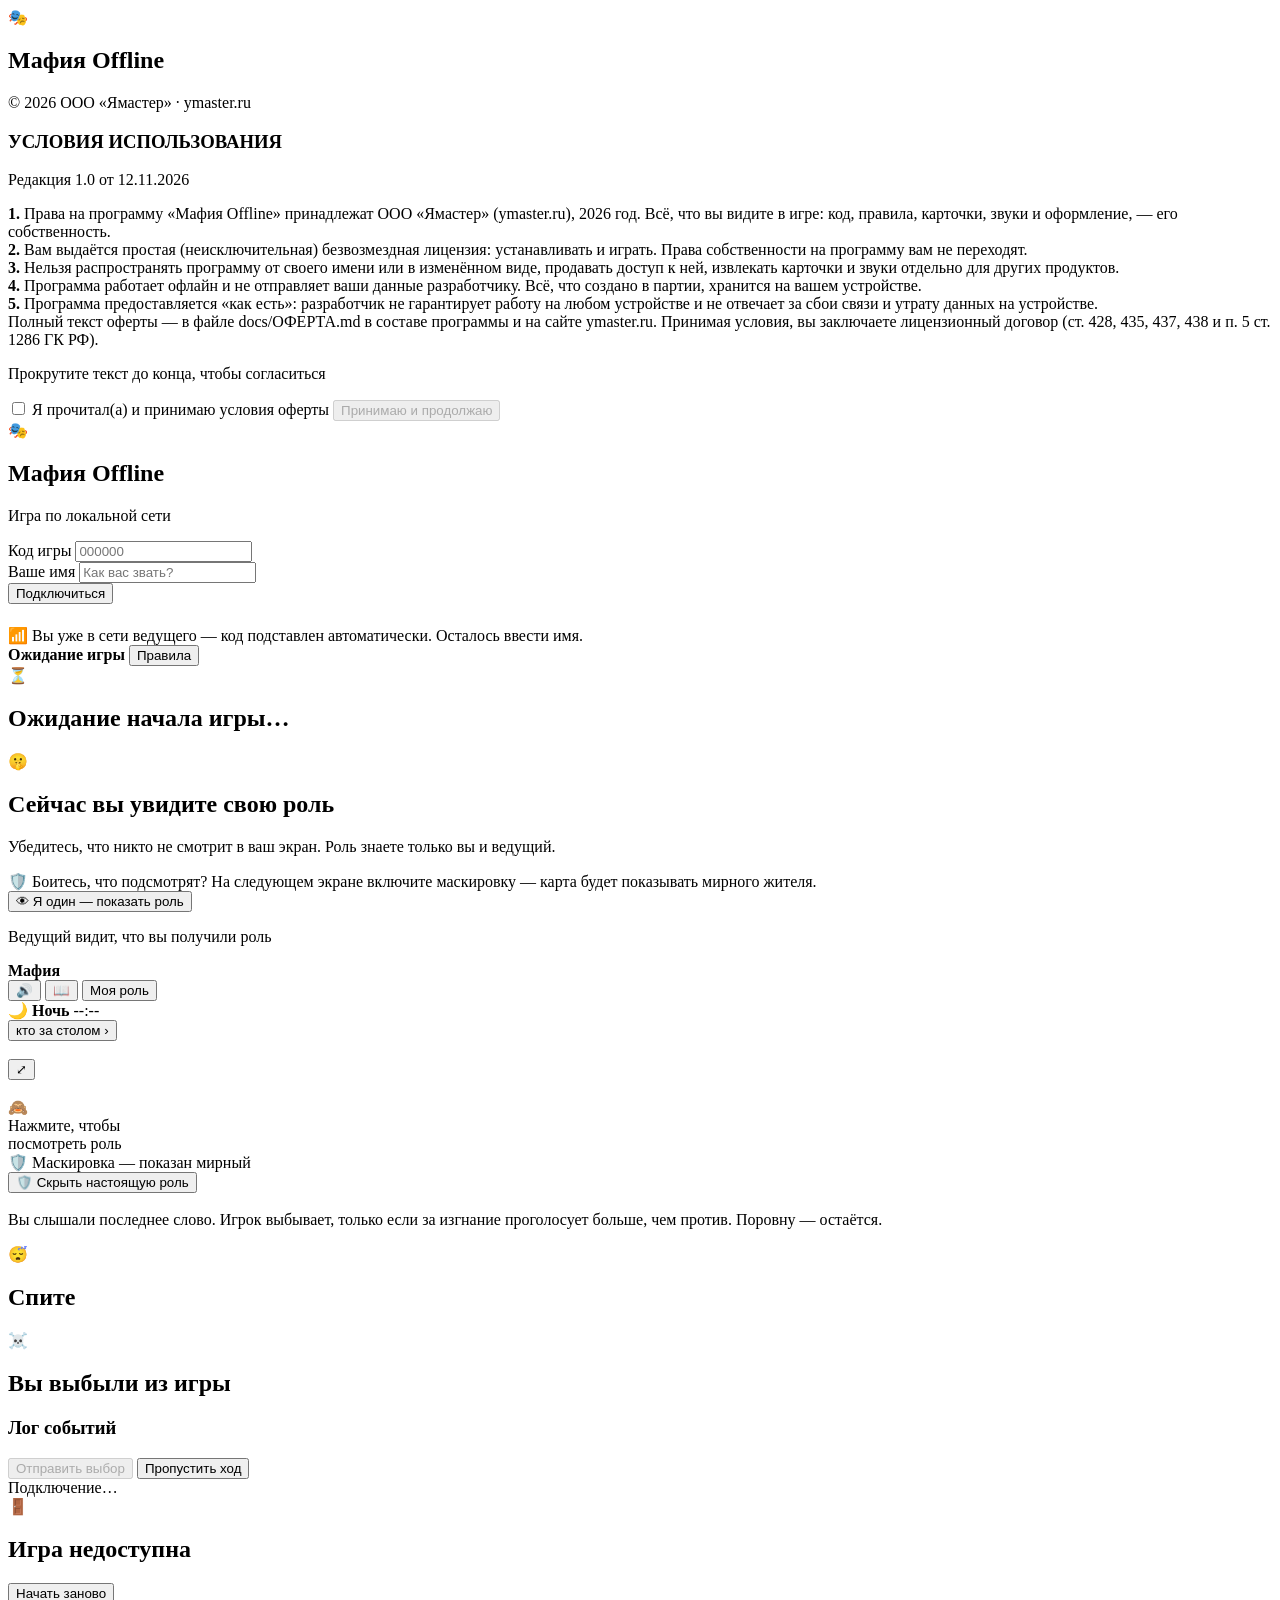
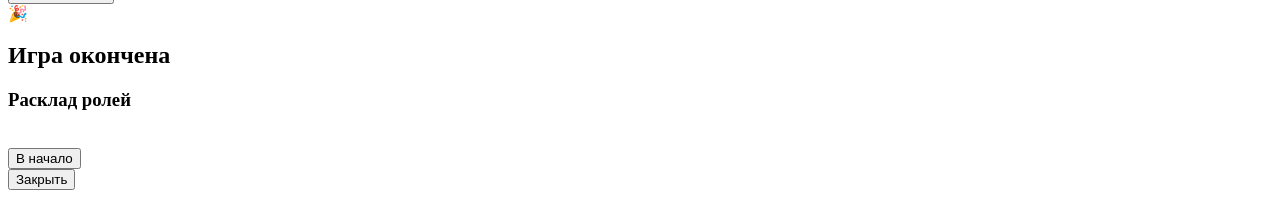
==== MafiaOffline/assets/web/index.html @ 608f8a46 "Права ООО «Ямастер»: проприетарная лицензия, оферта, галочка перед игрой 1. LICENSE: MIT -> проприет" ====
<!DOCTYPE html>
<html lang="ru">
<head>
<meta charset="utf-8">
<meta name="viewport" content="width=device-width,initial-scale=1,maximum-scale=1,user-scalable=no,viewport-fit=cover">
<meta name="theme-color" content="#0e0f14">
<meta name="apple-mobile-web-app-capable" content="yes">
<meta name="apple-mobile-web-app-status-bar-style" content="black-translucent">
<title>Мафия Offline</title>
<link rel="manifest" href="/manifest.webmanifest">
<link rel="apple-touch-icon" href="/images/icon-192.png">
<link rel="icon" href="/images/icon-192.png">
<meta name="apple-mobile-web-app-title" content="Мафия">
<!-- Никаких внешних адресов: страница обязана открываться без интернета -->
<meta http-equiv="Content-Security-Policy"
      content="default-src 'self'; img-src 'self' data:; media-src 'self';
               script-src 'self' 'unsafe-inline'; style-src 'self' 'unsafe-inline';
               connect-src 'self' ws: wss:">
<link rel="stylesheet" href="/style.css">
</head>
<body>

<!-- ============ 0. ОФЕРТА ============ -->
<!-- Показывается один раз на устройство, до экрана подключения. Без отметки
     и прокрутки кнопка неактивна: согласие должно быть настоящим, иначе
     в споре нечем подтвердить, что человек его дал. -->
<section id="scr-offer" class="screen">
  <div class="wrap offer-wrap">
    <div class="hero">
      <div class="emoji">🎭</div>
      <h1>Мафия Offline</h1>
      <p class="dim">© 2026 ООО «Ямастер» · ymaster.ru</p>
    </div>

    <h3 class="offer-h">УСЛОВИЯ ИСПОЛЬЗОВАНИЯ</h3>
    <p class="dim tiny" id="offer-ver">Редакция 1.0 от 12.11.2026</p>

    <div id="offer-text" class="offer-text">
      <div class="offer-point"><b>1.</b> Права на программу «Мафия Offline» принадлежат
        ООО «Ямастер» (ymaster.ru), 2026 год. Всё, что вы видите в игре: код, правила,
        карточки, звуки и оформление, — его собственность.</div>
      <div class="offer-point"><b>2.</b> Вам выдаётся простая (неисключительная) безвозмездная
        лицензия: устанавливать и играть. Права собственности на программу вам не переходят.</div>
      <div class="offer-point"><b>3.</b> Нельзя распространять программу от своего имени или
        в изменённом виде, продавать доступ к ней, извлекать карточки и звуки отдельно
        для других продуктов.</div>
      <div class="offer-point"><b>4.</b> Программа работает офлайн и не отправляет ваши данные
        разработчику. Всё, что создано в партии, хранится на вашем устройстве.</div>
      <div class="offer-point"><b>5.</b> Программа предоставляется «как есть»: разработчик
        не гарантирует работу на любом устройстве и не отвечает за сбои связи и утрату
        данных на устройстве.</div>
      <div class="offer-note">Полный текст оферты — в файле docs/ОФЕРТА.md в составе
        программы и на сайте ymaster.ru. Принимая условия, вы заключаете лицензионный
        договор (ст. 428, 435, 437, 438 и п. 5 ст. 1286 ГК РФ).</div>
    </div>

    <p id="offer-hint" class="dim tiny center">Прокрутите текст до конца, чтобы согласиться</p>

    <label id="offer-check-row" class="offer-check">
      <input type="checkbox" id="in-offer">
      <span>Я прочитал(а) и принимаю условия оферты</span>
    </label>

    <button id="btn-offer" class="btn" disabled>Принимаю и продолжаю</button>
  </div>
</section>

<!-- ============ 1. ПОДКЛЮЧЕНИЕ ============ -->
<section id="scr-join" class="screen active">
  <div class="wrap">
    <div class="hero">
      <div class="emoji">🎭</div>
      <h1>Мафия Offline</h1>
      <p class="dim">Игра по локальной сети</p>
    </div>

    <div id="join-form">
      <div id="code-row">
        <label class="lbl">Код игры</label>
        <input id="in-code" class="input code-input" inputmode="numeric" maxlength="6"
               placeholder="000000" autocomplete="off">
      </div>

      <label class="lbl" style="margin-top:14px">Ваше имя</label>
      <input id="in-name" class="input" maxlength="20" placeholder="Как вас звать?"
             autocomplete="off">

      <div id="join-error" class="alert bad hidden"></div>

      <button id="btn-join" class="btn">Подключиться</button>
      <div id="join-status" class="dim center hidden" style="margin-top:10px"></div>
    </div>

    <div class="card info" style="margin-top:22px">
      <span class="ico">📶</span>
      <span>Вы уже в сети ведущего — код подставлен автоматически.
            Осталось ввести имя.</span>
    </div>
  </div>
</section>

<!-- ============ 2. ЛОББИ ============ -->
<section id="scr-lobby" class="screen">
  <header class="bar">
    <b id="lobby-title">Ожидание игры</b>
    <span id="lobby-count" class="dim"></span>
    <button id="btn-rules-lobby" class="chip">Правила</button>
  </header>
  <div class="wrap">
    <div class="hero small">
      <div class="emoji spin">⏳</div>
      <h2>Ожидание начала игры…</h2>
    </div>
    <div id="me-badge" class="card me"></div>
    <div id="lobby-list" class="list"></div>
  </div>
</section>

<!-- ============ 3. ПРЕДУПРЕЖДЕНИЕ О РОЛИ ============ -->
<section id="scr-reveal" class="screen">
  <div class="wrap center-v">
    <div class="card warn-card">
      <div class="emoji">🤫</div>
      <h2>Сейчас вы увидите свою роль</h2>
      <p class="dim">Убедитесь, что никто не смотрит в ваш экран.
         Роль знаете только вы и ведущий.</p>
      <div class="hint-box">
        🛡️ Боитесь, что подсмотрят? На следующем экране включите
        маскировку — карта будет показывать мирного жителя.
      </div>
    </div>
    <button id="btn-reveal" class="btn">👁 Я один — показать роль</button>
    <p class="dim center tiny">Ведущий видит, что вы получили роль</p>
  </div>
</section>

<!-- ============ 4. ИГРА ============ -->
<section id="scr-game" class="screen">
  <header class="bar">
    <b id="game-title">Мафия</b>
    <div class="bar-right">
      <button id="btn-mute" class="chip icon" title="Звук">🔊</button>
      <button id="btn-rules" class="chip icon" title="Правила">📖</button>
      <button id="btn-myrole" class="chip">Моя роль</button>
    </div>
  </header>

  <div class="wrap" id="game-body">
    <div id="phase-bar" class="phase night">
      <span id="phase-ico">🌙</span>
      <b id="phase-name">Ночь</b>
      <span id="phase-timer" class="timer">--:--</span>
    </div>

    <!-- Общая картина стола: одинакова у всех, роль по ней не понять. -->
    <button id="table-line" class="table-line hidden" type="button">
      <span id="table-count"></span><span class="tl-more">кто за столом ›</span>
    </button>

    <div id="banner" class="alert hidden"></div>

    <!-- Компактная полоса роли: показывается вместо большой карты,
         когда от игрока ждут выбора. Иначе карта съедает пол-экрана
         и список целей уезжает под сгиб — на маленьком телефоне
         человек голосует вслепую. -->
    <div id="role-strip" class="hidden">
      <div class="rs-face">
        <img id="rs-img" alt="">
      </div>
      <div class="rs-txt">
        <b><span id="rs-emoji"></span> <span id="rs-name"></span></b>
        <span id="rs-mates" class="sub"></span>
      </div>
      <button id="rs-expand" class="chip icon" title="Показать карту">⤢</button>
    </div>

    <!-- карта роли -->
    <div id="card-area" class="hidden">
      <div id="role-card" class="rolecard">
        <img id="role-img" alt="">
        <div class="rc-shade"></div>
        <div class="rc-text">
          <div class="rc-name"><span id="role-emoji"></span> <span id="role-name"></span></div>
          <div id="role-mates" class="rc-sub"></div>
        </div>
        <div id="rc-back" class="rc-back">
          <div class="rc-lock">🙈</div>
          <div>Нажмите, чтобы<br>посмотреть роль</div>
        </div>
        <div id="rc-disguise" class="rc-badge hidden">🛡️ Маскировка — показан мирный</div>
      </div>
      <button id="btn-disguise" class="btn ghost small">🛡️ Скрыть настоящую роль</button>
    </div>

    <!-- действие -->
    <div id="action-area" class="hidden">
      <h3 id="prompt" class="prompt"></h3>
      <div id="targets" class="list"></div>
      <p id="verdict-note" class="dim hidden">Вы слышали последнее слово. Игрок выбывает,
        только если за изгнание проголосует больше, чем против. Поровну — остаётся.</p>
    </div>

    <!-- пассивное состояние -->
    <div id="idle-area" class="hidden idle">
      <div id="idle-emoji" class="emoji">😴</div>
      <h2 id="idle-text">Спите</h2>
      <p id="idle-sub" class="dim"></p>
    </div>

    <!-- зритель -->
    <div id="dead-area" class="hidden">
      <div class="card dead-card">
        <div class="emoji">☠️</div>
        <h2 id="dead-title">Вы выбыли из игры</h2>
        <p id="dead-role" class="dim"></p>
      </div>
      <h3 class="prompt">Лог событий</h3>
      <div id="log" class="log"></div>
    </div>
  </div>

  <footer id="game-foot" class="foot hidden">
    <button id="btn-send" class="btn" disabled>Отправить выбор</button>
    <button id="btn-skip" class="btn ghost">Пропустить ход</button>
  </footer>

  <div class="conn" id="conn">
    <span id="conn-dot" class="dot"></span>
    <span id="conn-text" class="dim tiny">Подключение…</span>
  </div>
</section>

<!-- ============ 6. ФАТАЛЬНОЕ СОСТОЯНИЕ ============ -->
<!-- Исключение ведущим или вторая вкладка: связь восстанавливать
     не нужно и вредно — объясняем и предлагаем начать заново. -->
<section id="scr-fatal" class="screen">
  <div class="wrap center-v">
    <div class="card warn-card">
      <div class="emoji">🚪</div>
      <h2 id="fatal-title">Игра недоступна</h2>
      <p id="fatal-sub" class="dim"></p>
    </div>
    <button id="btn-fatal-again" class="btn">Начать заново</button>
  </div>
</section>

<!-- ============ 5. ИТОГИ ============ -->
<section id="scr-over" class="screen">
  <div class="wrap">
    <div class="hero"><div class="emoji">🎉</div><h1 id="over-title">Игра окончена</h1></div>
    <h3 class="prompt">Расклад ролей</h3>
    <div id="reveal-list" class="list"></div>
    <button id="btn-again" class="btn" style="margin-top:18px">В начало</button>
  </div>
</section>

<!-- шторка «Моя роль» -->
<div id="sheet" class="sheet-bg hidden">
  <div class="sheet">
    <div class="grabber"></div>
    <div id="sheet-body"></div>
    <button id="sheet-close" class="btn ghost">Закрыть</button>
  </div>
</div>

<script src="/app.js"></script>
</body>
</html>
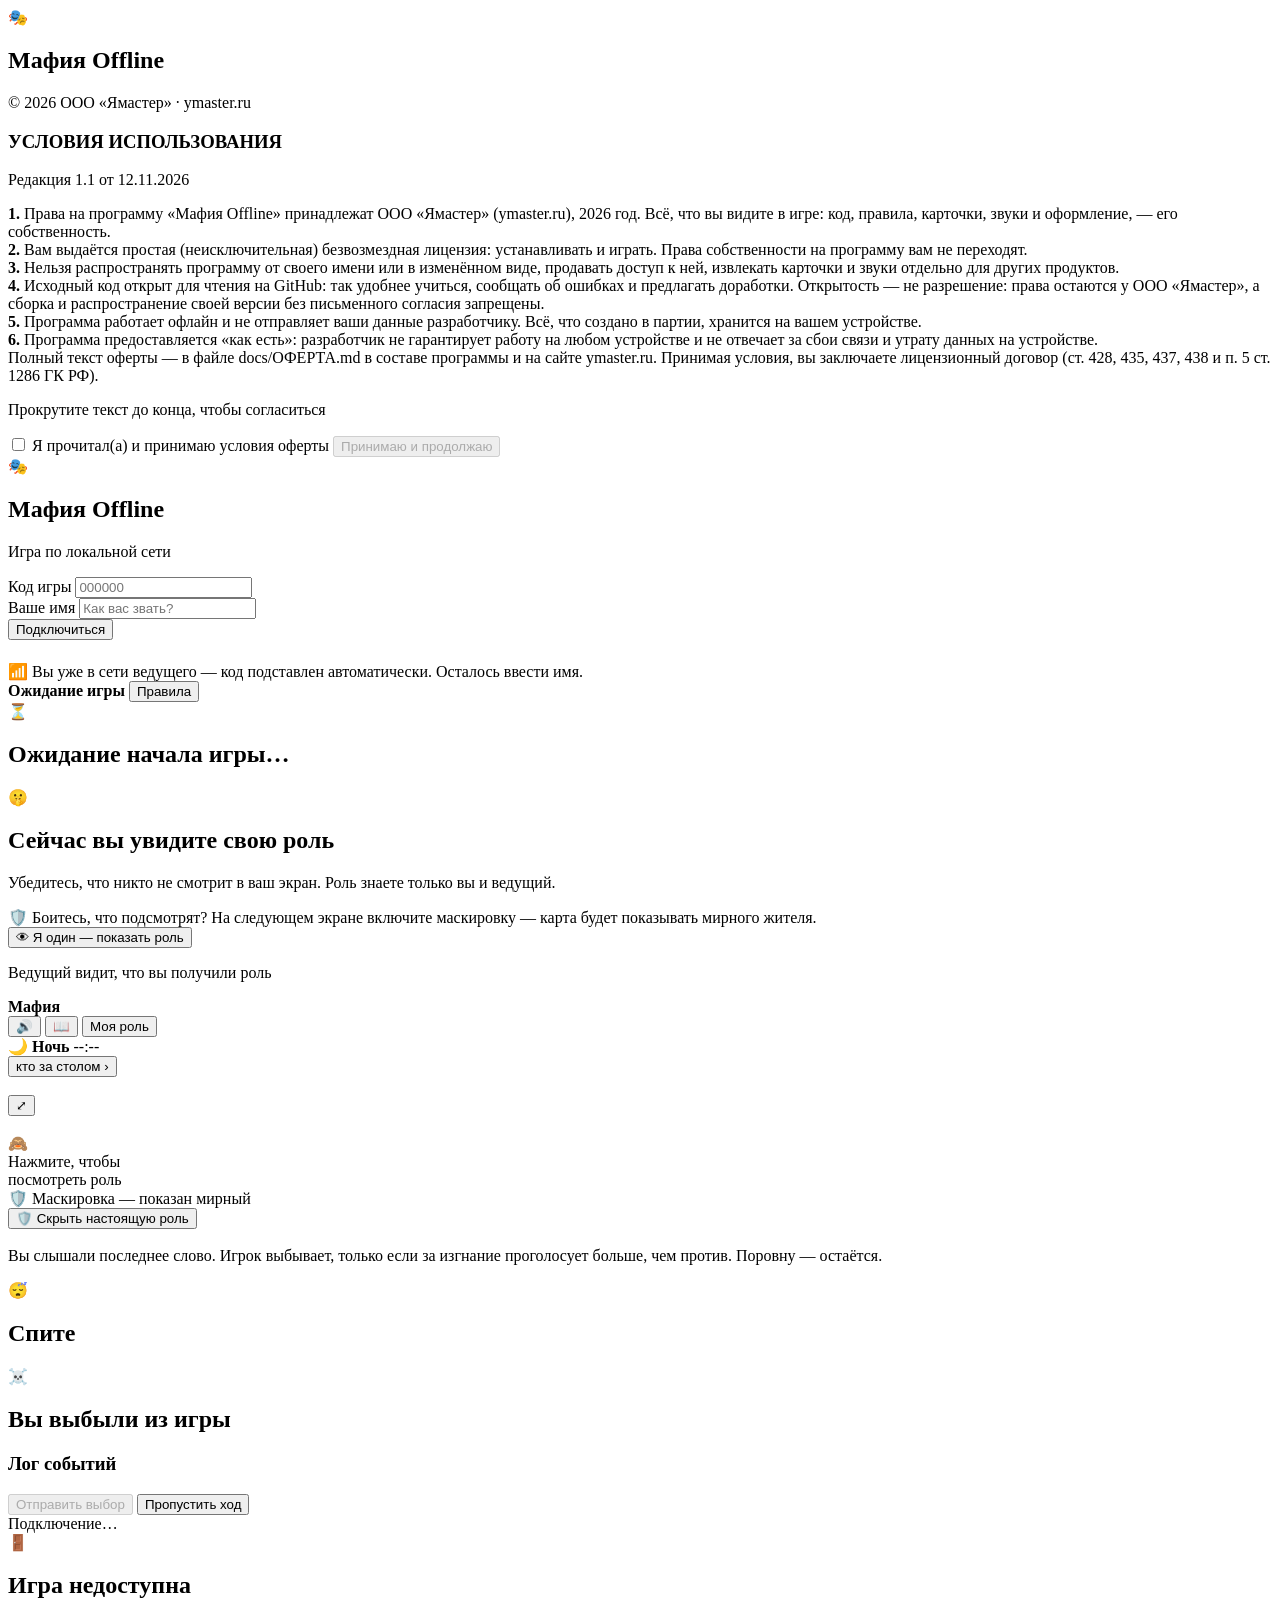
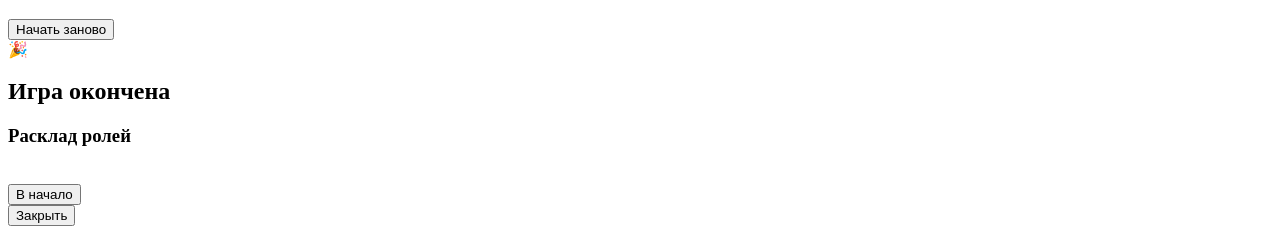
==== commit 00b43b08: "Условия 1.1: открытый код — не разрешение. Исправлена сверка редакции Решение владельца: репозиторий" ====
--- a/MafiaOffline/assets/web/index.html
+++ b/MafiaOffline/assets/web/index.html
@@ -33,7 +33,7 @@
     </div>
 
     <h3 class="offer-h">УСЛОВИЯ ИСПОЛЬЗОВАНИЯ</h3>
-    <p class="dim tiny" id="offer-ver">Редакция 1.0 от 12.11.2026</p>
+    <p class="dim tiny" id="offer-ver">Редакция 1.1 от 12.11.2026</p>
 
     <div id="offer-text" class="offer-text">
       <div class="offer-point"><b>1.</b> Права на программу «Мафия Offline» принадлежат
@@ -44,9 +44,13 @@
       <div class="offer-point"><b>3.</b> Нельзя распространять программу от своего имени или
         в изменённом виде, продавать доступ к ней, извлекать карточки и звуки отдельно
         для других продуктов.</div>
-      <div class="offer-point"><b>4.</b> Программа работает офлайн и не отправляет ваши данные
+      <div class="offer-point"><b>4.</b> Исходный код открыт для чтения на GitHub: так удобнее
+        учиться, сообщать об ошибках и предлагать доработки. Открытость — не разрешение:
+        права остаются у ООО «Ямастер», а сборка и распространение своей версии без
+        письменного согласия запрещены.</div>
+      <div class="offer-point"><b>5.</b> Программа работает офлайн и не отправляет ваши данные
         разработчику. Всё, что создано в партии, хранится на вашем устройстве.</div>
-      <div class="offer-point"><b>5.</b> Программа предоставляется «как есть»: разработчик
+      <div class="offer-point"><b>6.</b> Программа предоставляется «как есть»: разработчик
         не гарантирует работу на любом устройстве и не отвечает за сбои связи и утрату
         данных на устройстве.</div>
       <div class="offer-note">Полный текст оферты — в файле docs/ОФЕРТА.md в составе
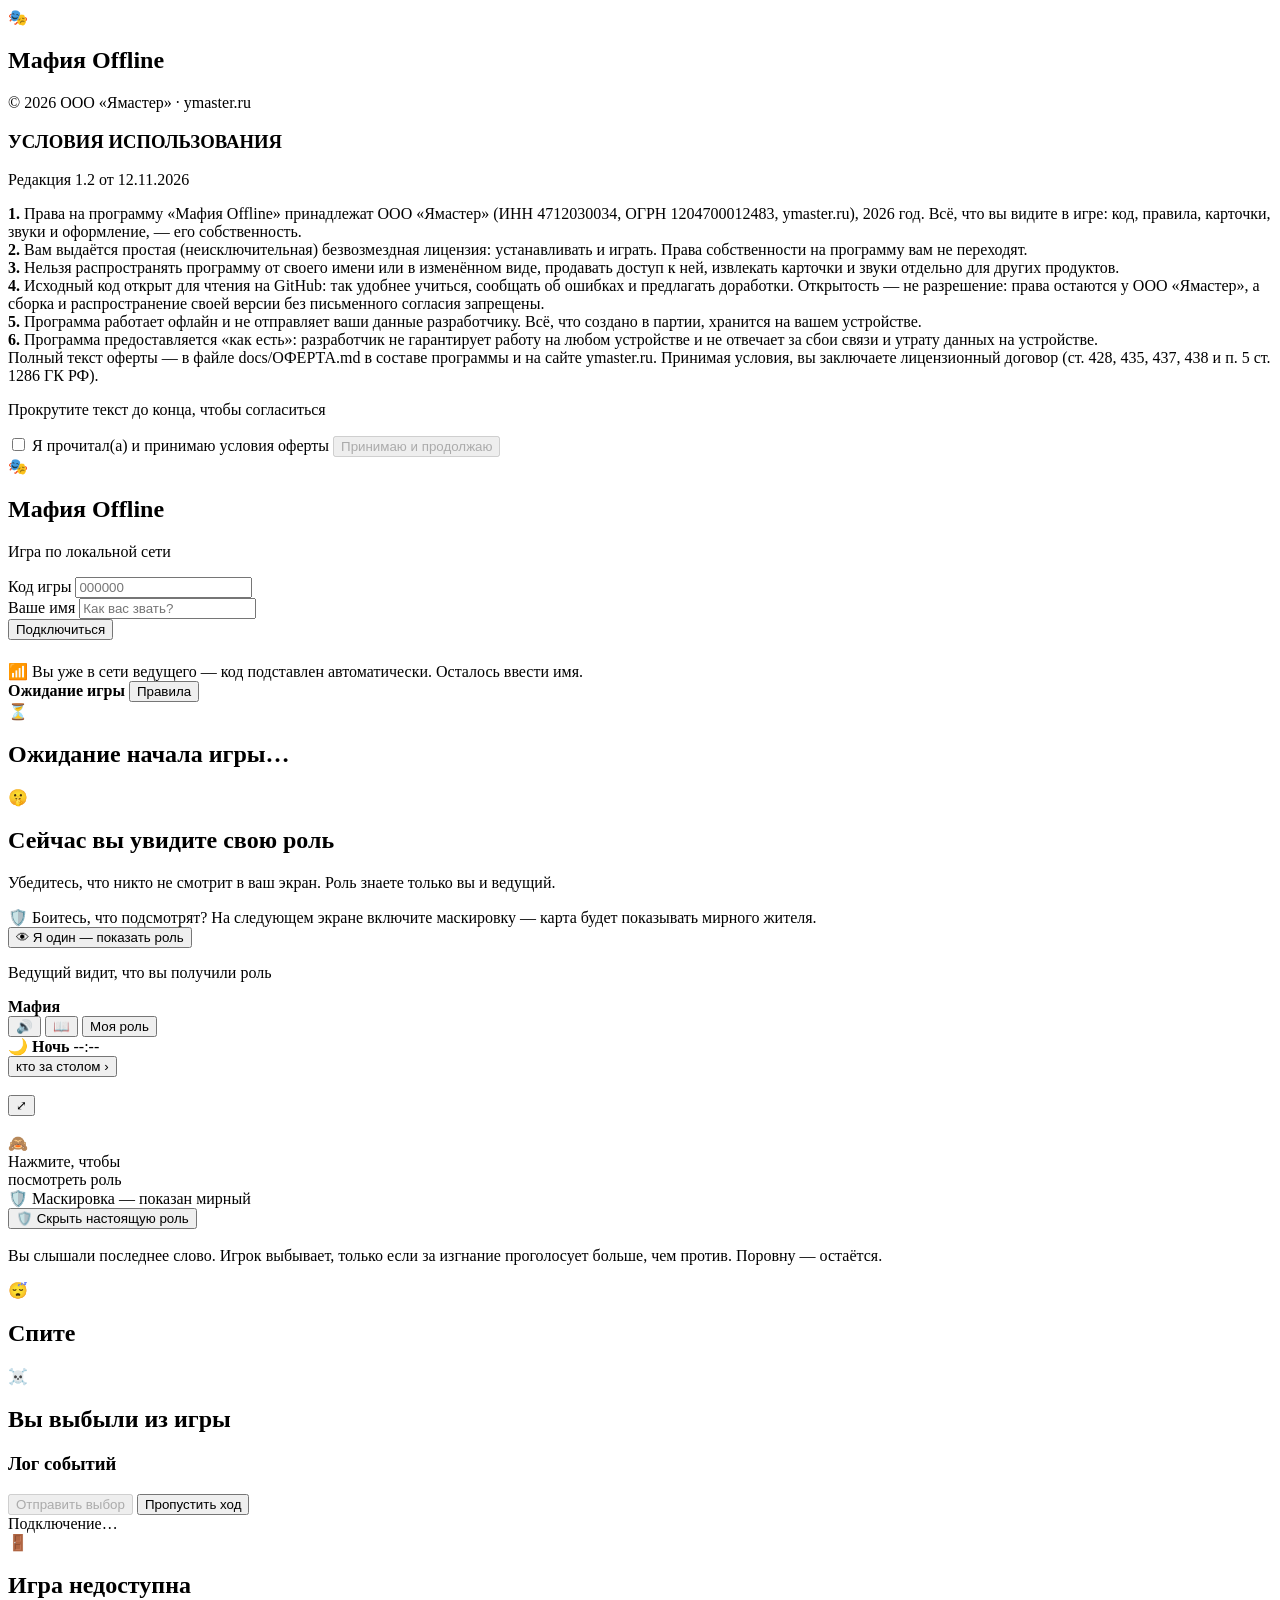
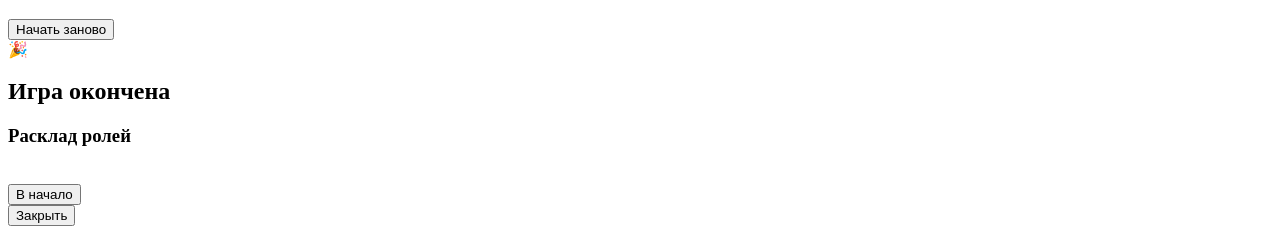
==== commit ae052fdd: "Реквизиты ООО «Ямастер» в лицензии и оферте. Версия 1.6.1+13 Источник: выписка ЕГРЮЛ (checko.ru, ОГР" ====
--- a/MafiaOffline/assets/web/index.html
+++ b/MafiaOffline/assets/web/index.html
@@ -33,12 +33,13 @@
     </div>
 
     <h3 class="offer-h">УСЛОВИЯ ИСПОЛЬЗОВАНИЯ</h3>
-    <p class="dim tiny" id="offer-ver">Редакция 1.1 от 12.11.2026</p>
+    <p class="dim tiny" id="offer-ver">Редакция 1.2 от 12.11.2026</p>
 
     <div id="offer-text" class="offer-text">
       <div class="offer-point"><b>1.</b> Права на программу «Мафия Offline» принадлежат
-        ООО «Ямастер» (ymaster.ru), 2026 год. Всё, что вы видите в игре: код, правила,
-        карточки, звуки и оформление, — его собственность.</div>
+        ООО «Ямастер» (ИНН 4712030034, ОГРН 1204700012483, ymaster.ru), 2026 год.
+        Всё, что вы видите в игре: код, правила, карточки, звуки и оформление, —
+        его собственность.</div>
       <div class="offer-point"><b>2.</b> Вам выдаётся простая (неисключительная) безвозмездная
         лицензия: устанавливать и играть. Права собственности на программу вам не переходят.</div>
       <div class="offer-point"><b>3.</b> Нельзя распространять программу от своего имени или
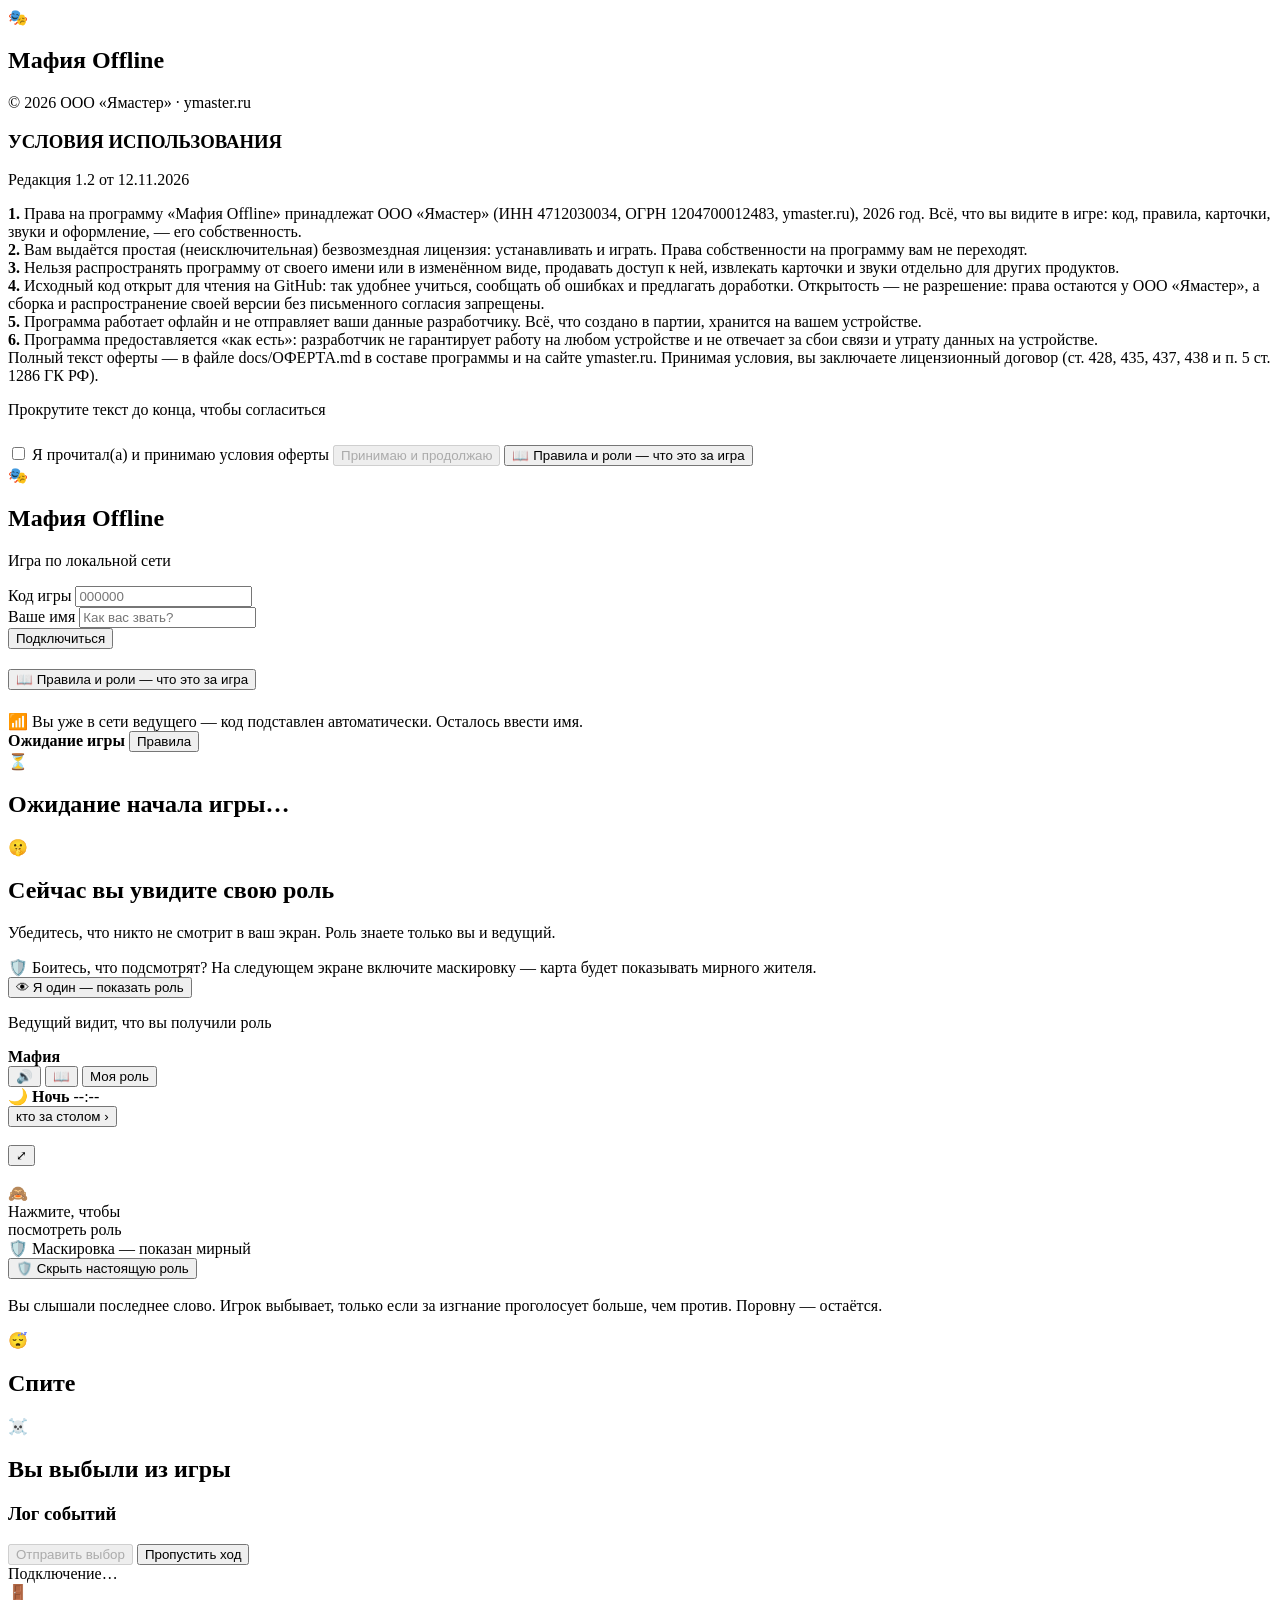
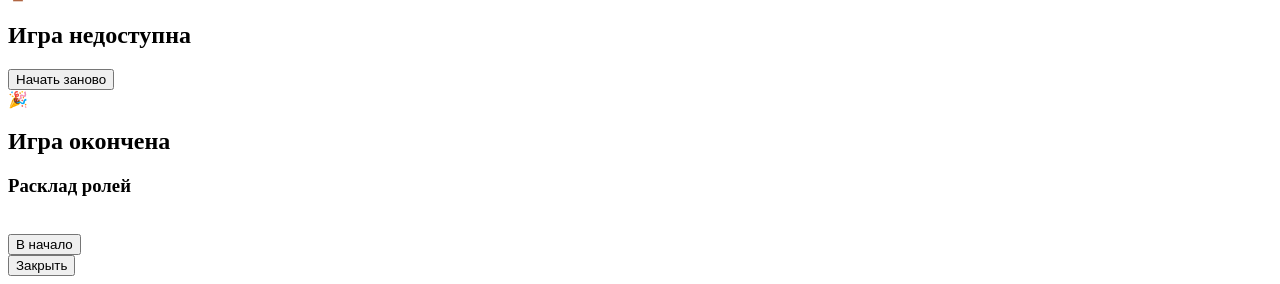
==== commit c0ba0bef: "Правила и роли доступны до входа в партию. Версия 1.7.0+14 Правила в игре были с 1.2.0, но открыть и" ====
--- a/MafiaOffline/assets/web/index.html
+++ b/MafiaOffline/assets/web/index.html
@@ -67,6 +67,11 @@
     </label>
 
     <button id="btn-offer" class="btn" disabled>Принимаю и продолжаю</button>
+
+    <!-- Сначала узнай игру, потом соглашайся с условиями. -->
+    <button id="btn-rules-offer" class="btn ghost" style="margin-top:10px">
+      📖 Правила и роли — что это за игра
+    </button>
   </div>
 </section>
 
@@ -94,6 +99,12 @@
 
       <button id="btn-join" class="btn">Подключиться</button>
       <div id="join-status" class="dim center hidden" style="margin-top:10px"></div>
+
+      <!-- Понять игру можно до входа: новичку не нужно ждать начала партии,
+           чтобы узнать правила и роли. -->
+      <button id="btn-rules-join" class="btn ghost" style="margin-top:10px">
+        📖 Правила и роли — что это за игра
+      </button>
     </div>
 
     <div class="card info" style="margin-top:22px">
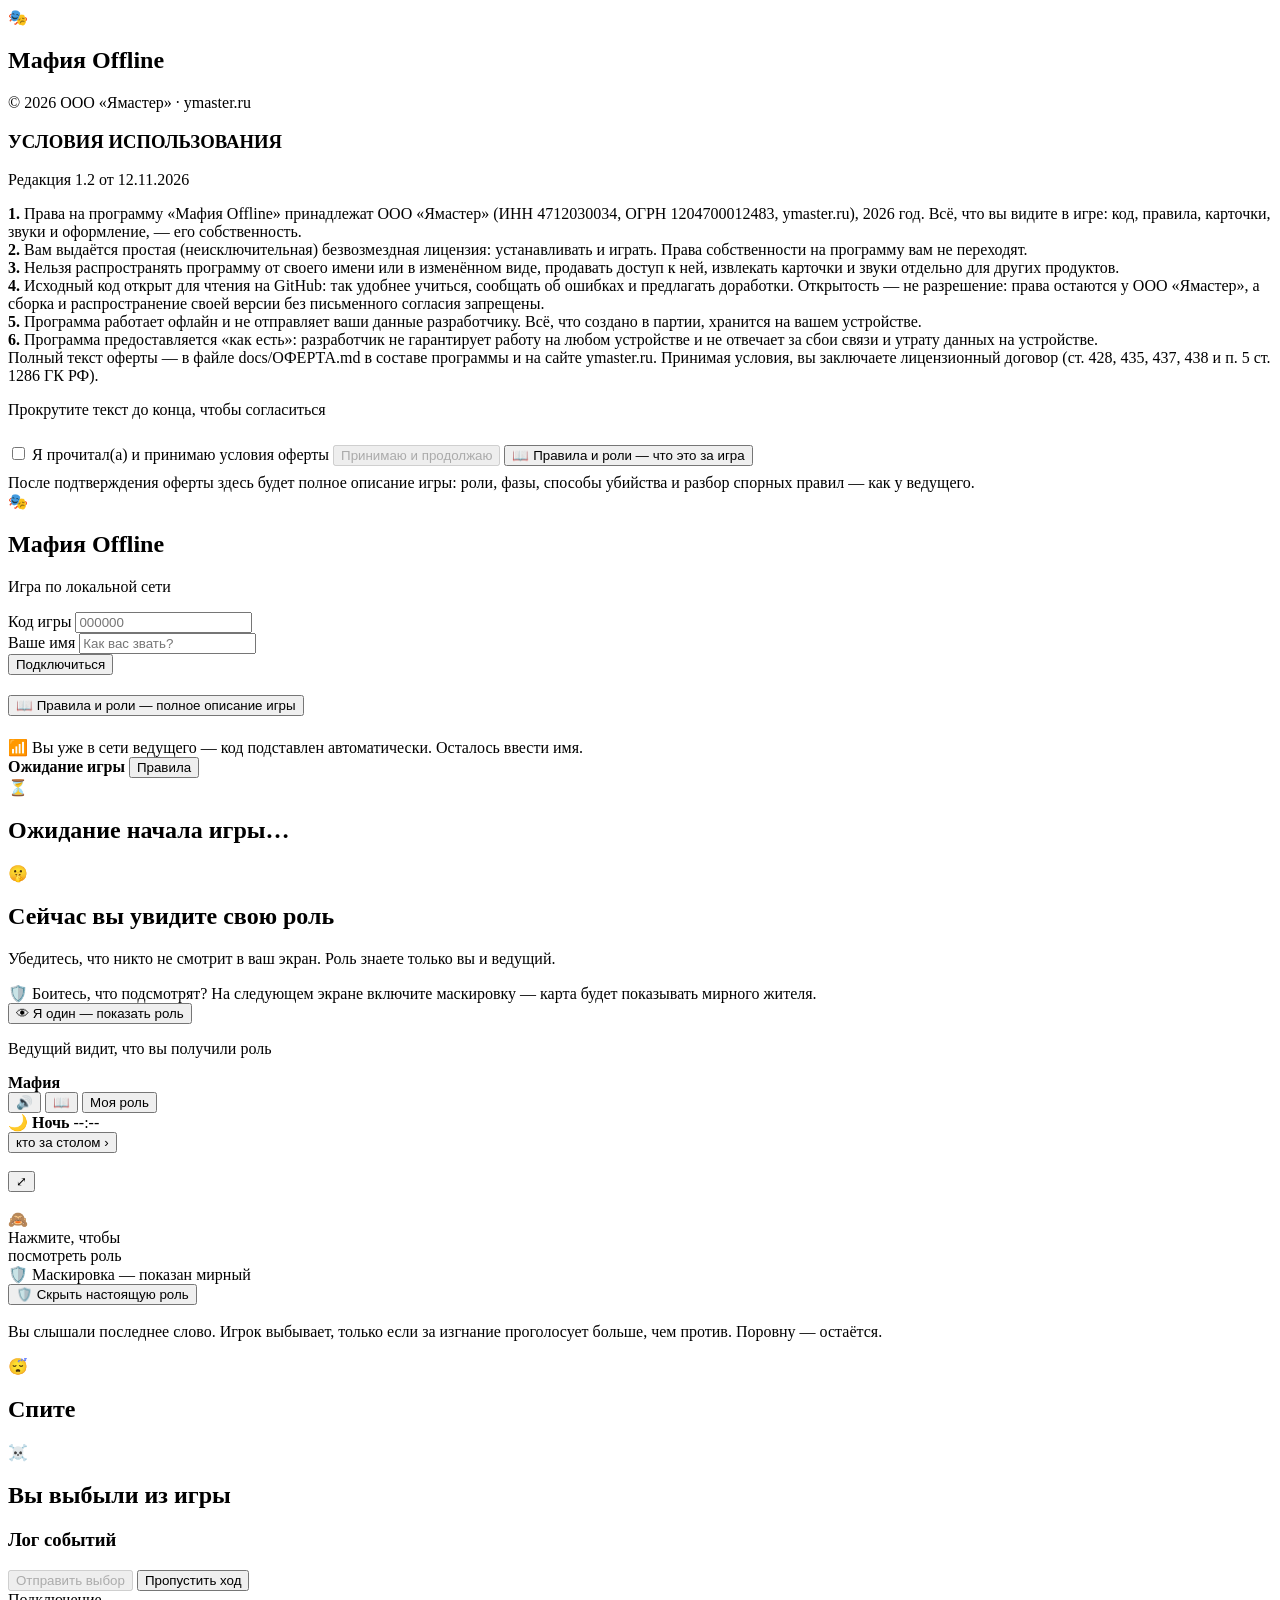
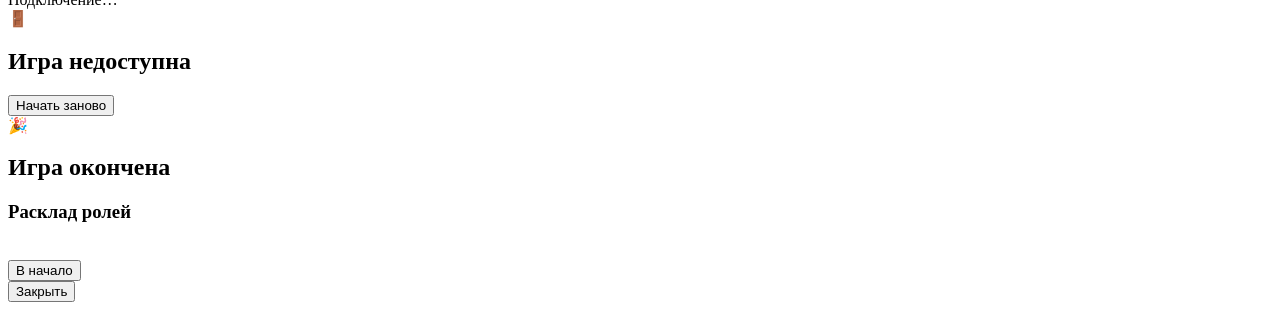
==== commit db691b89: "1.8.0: полная инструкция по игре в браузере, как у ведущего Задача заказчика: участник через браузер" ====
--- a/MafiaOffline/assets/web/index.html
+++ b/MafiaOffline/assets/web/index.html
@@ -68,10 +68,16 @@
 
     <button id="btn-offer" class="btn" disabled>Принимаю и продолжаю</button>
 
-    <!-- Сначала узнай игру, потом соглашайся с условиями. -->
+    <!-- Сначала узнай игру, потом соглашайся с условиями. До галочки это
+         короткая выжимка; полная инструкция с карточками ролей откроется
+         здесь же сразу после подтверждения оферты. -->
     <button id="btn-rules-offer" class="btn ghost" style="margin-top:10px">
       📖 Правила и роли — что это за игра
     </button>
+    <p class="dim tiny center" style="margin:8px 0 0">
+      После подтверждения оферты здесь будет полное описание игры: роли,
+      фазы, способы убийства и разбор спорных правил — как у ведущего.
+    </p>
   </div>
 </section>
 
@@ -101,9 +107,10 @@
       <div id="join-status" class="dim center hidden" style="margin-top:10px"></div>
 
       <!-- Понять игру можно до входа: новичку не нужно ждать начала партии,
-           чтобы узнать правила и роли. -->
+           чтобы узнать правила и роли. После принятия оферты это полная
+           инструкция с карточками, как на экране ведущего. -->
       <button id="btn-rules-join" class="btn ghost" style="margin-top:10px">
-        📖 Правила и роли — что это за игра
+        📖 Правила и роли — полное описание игры
       </button>
     </div>
 
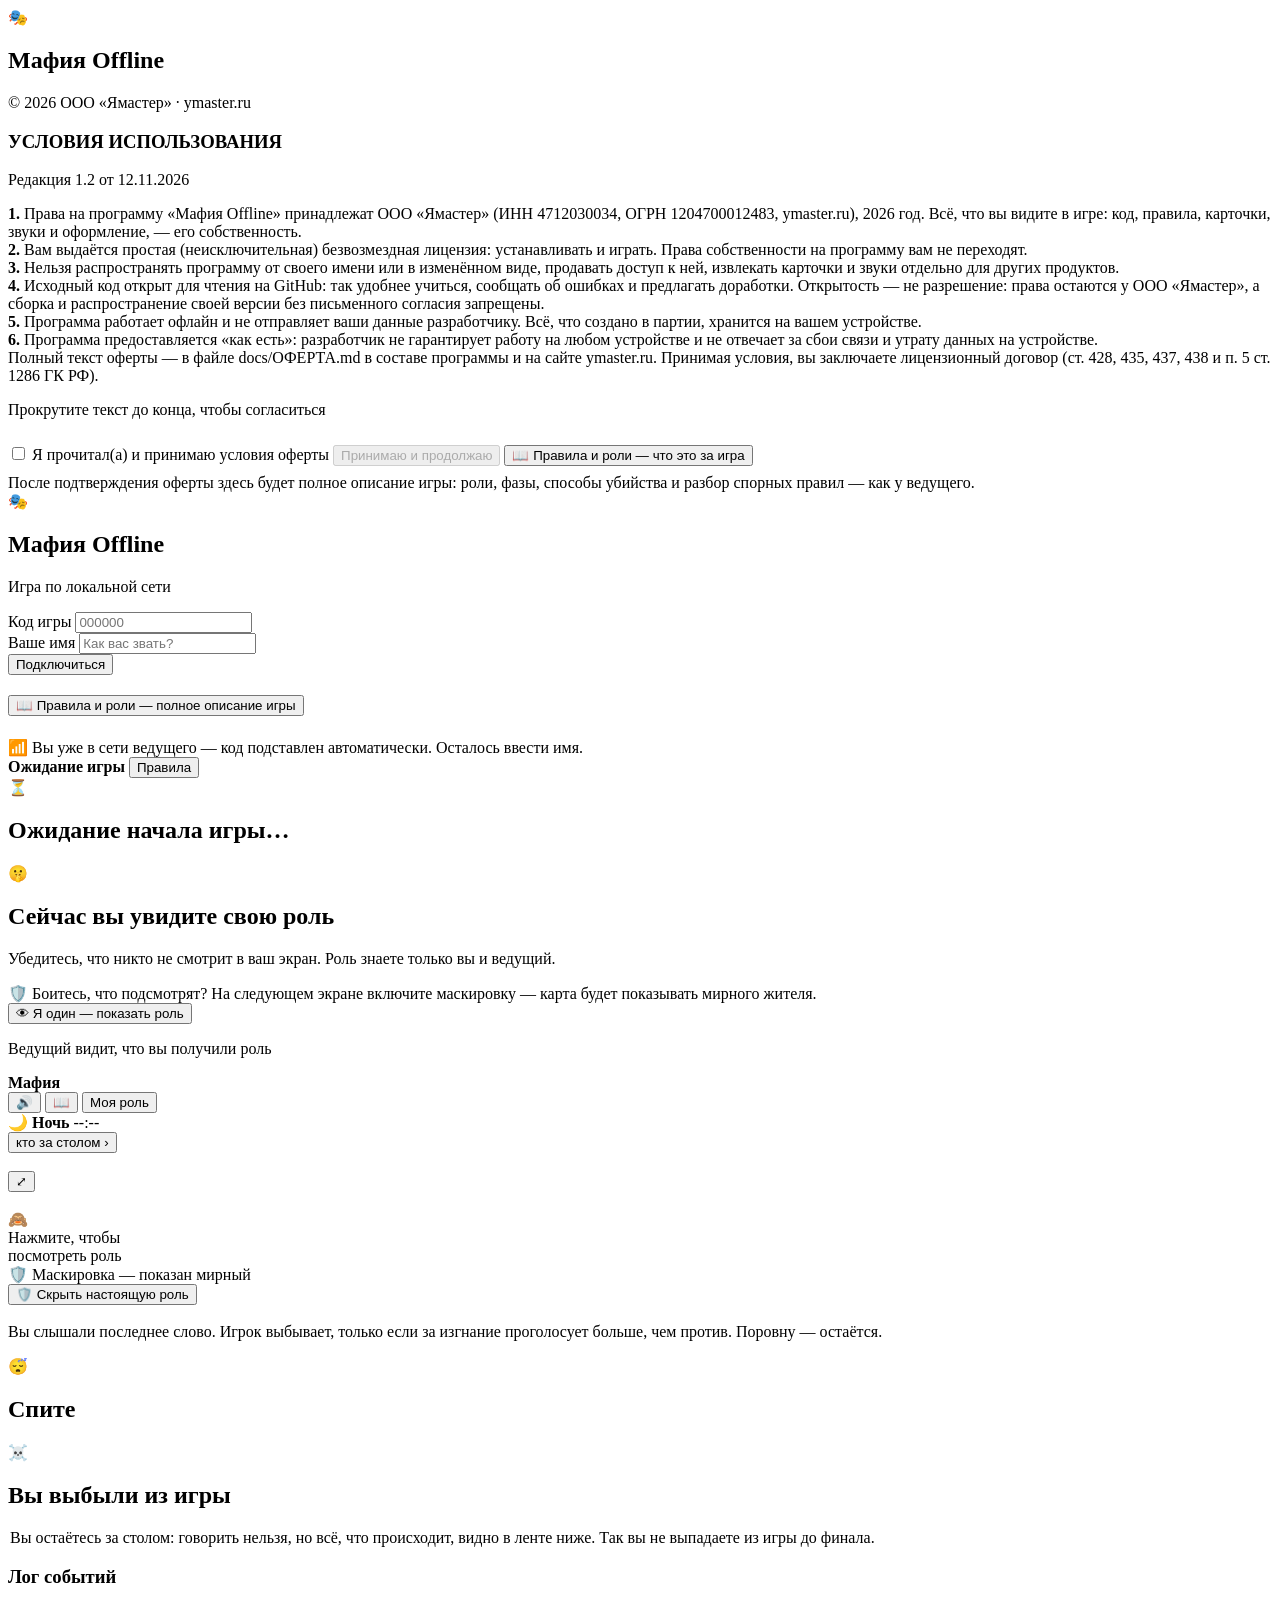
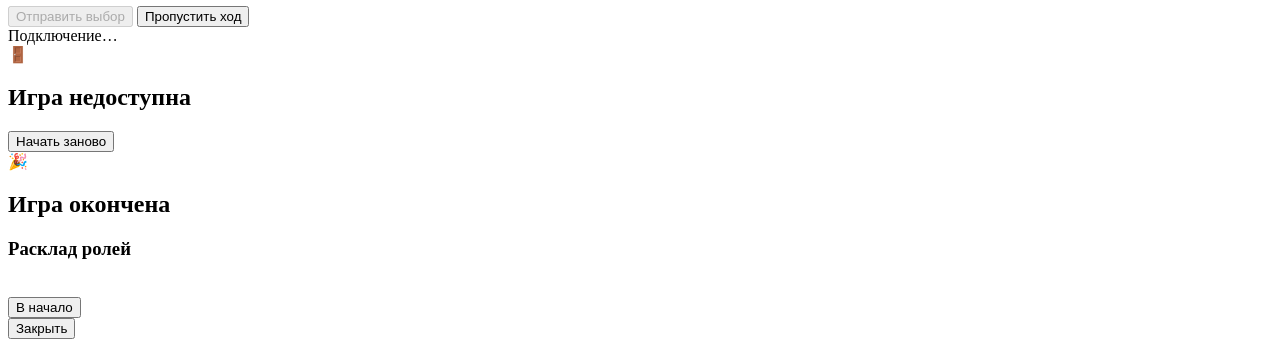
==== commit 020387ae: "1.13.0: прогноз баланса, смотритель, боты слушают улики Разведка открытых «мафий» на GitHub показала" ====
--- a/MafiaOffline/assets/web/index.html
+++ b/MafiaOffline/assets/web/index.html
@@ -235,8 +235,12 @@
       <div class="card dead-card">
         <div class="emoji">☠️</div>
         <h2 id="dead-title">Вы выбыли из игры</h2>
-        <p id="dead-role" class="dim"></p>
-      </div>
+        <p id="dead-role" class="dim" style="white-space:pre-line"></p>
+      </div>
+      <p class="dim tiny" style="margin:10px 2px 0">
+        Вы остаётесь за столом: говорить нельзя, но всё, что происходит,
+        видно в ленте ниже. Так вы не выпадаете из игры до финала.
+      </p>
       <h3 class="prompt">Лог событий</h3>
       <div id="log" class="log"></div>
     </div>
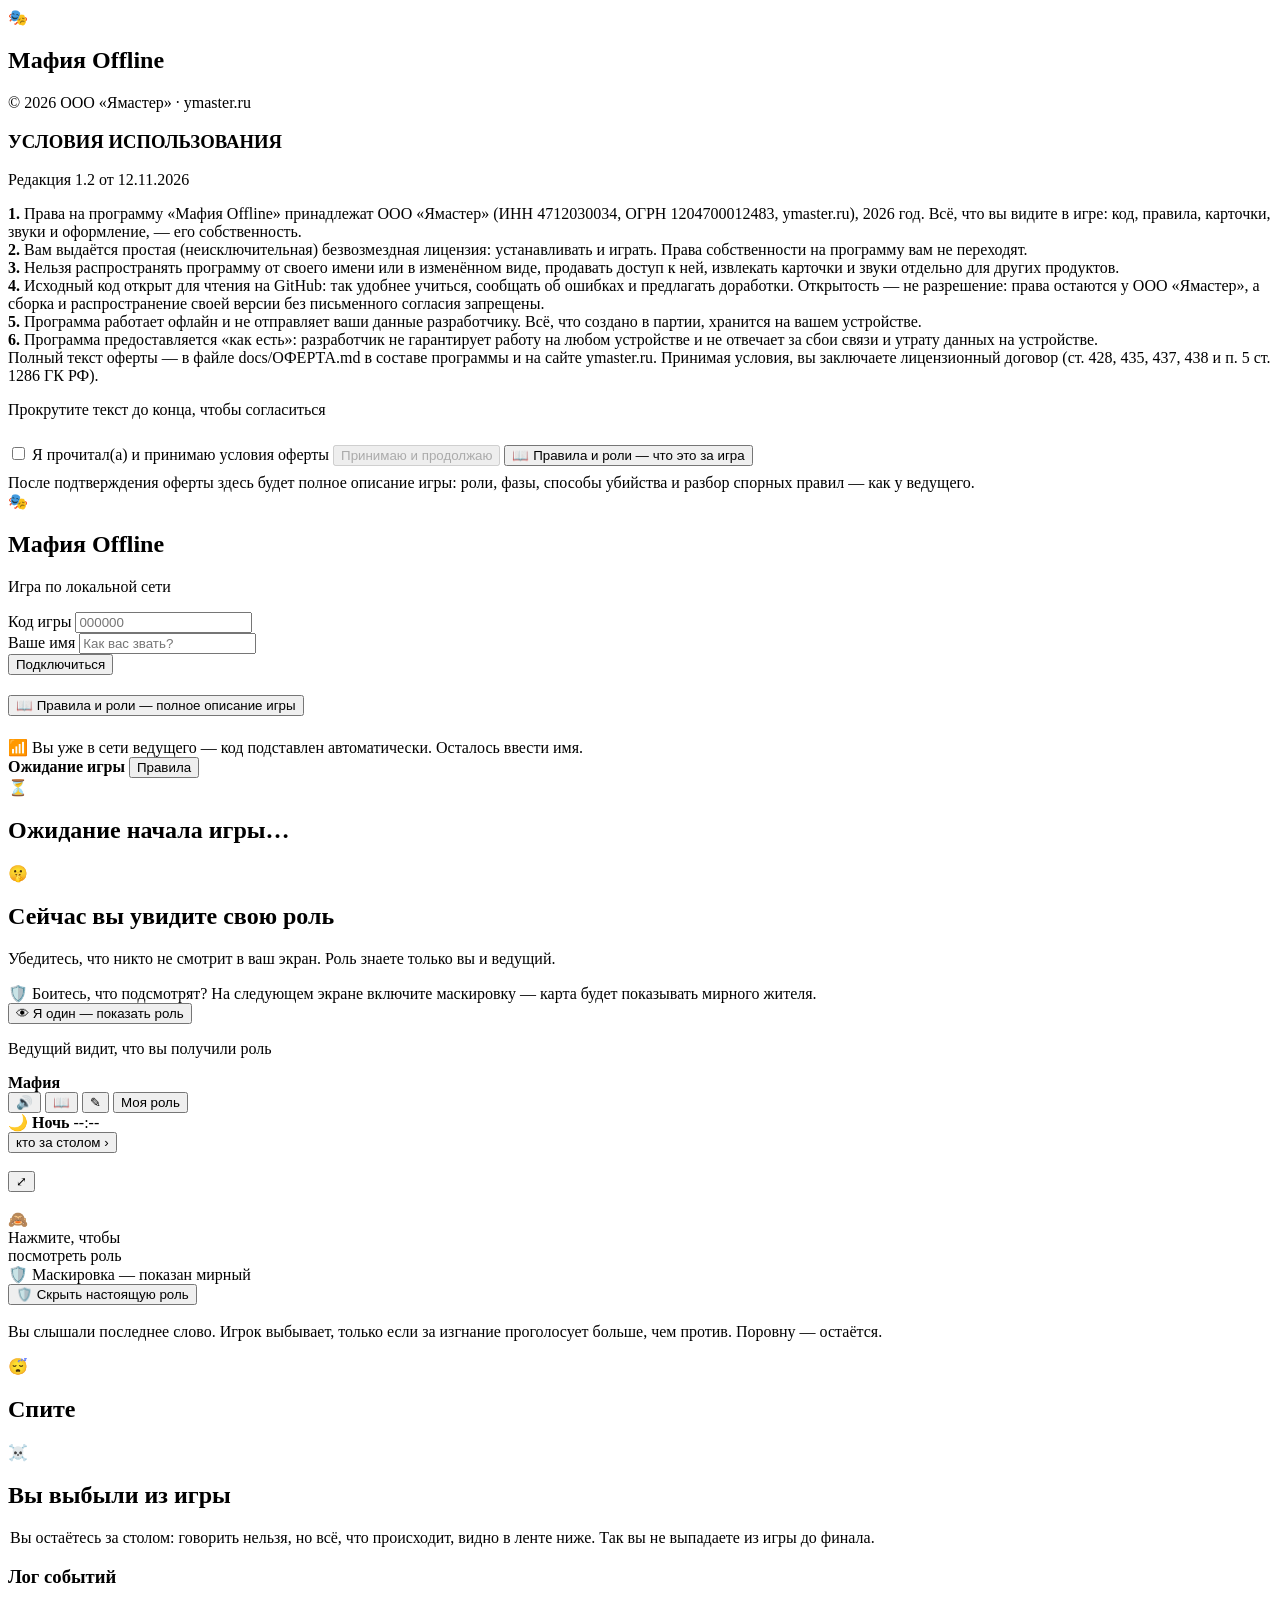
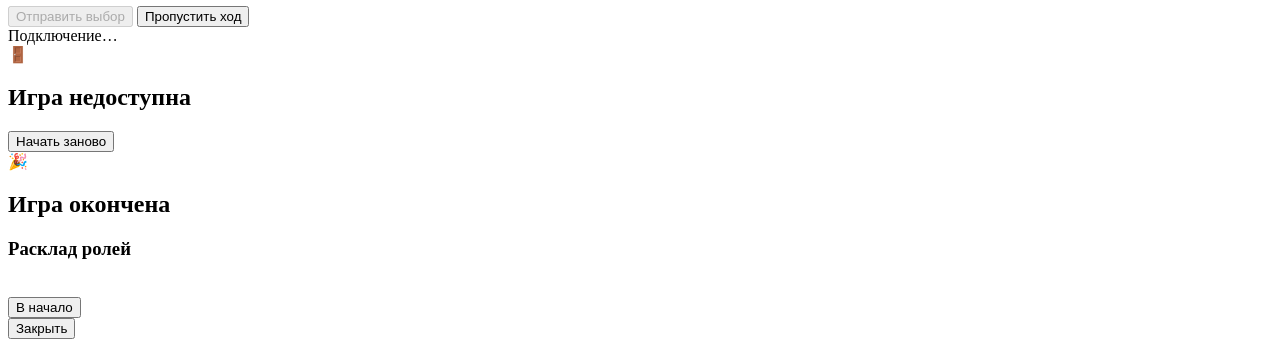
==== commit f4e7d516: "feat: private suspicion notebook for native and browser players Co-authored-by: arena-agent <2970537" ====
--- a/MafiaOffline/assets/web/index.html
+++ b/MafiaOffline/assets/web/index.html
@@ -164,6 +164,7 @@
     <div class="bar-right">
       <button id="btn-mute" class="chip icon" title="Звук">🔊</button>
       <button id="btn-rules" class="chip icon" title="Правила">📖</button>
+      <button id="btn-notes" class="chip" title="Приватные заметки">✎</button>
       <button id="btn-myrole" class="chip">Моя роль</button>
     </div>
   </header>
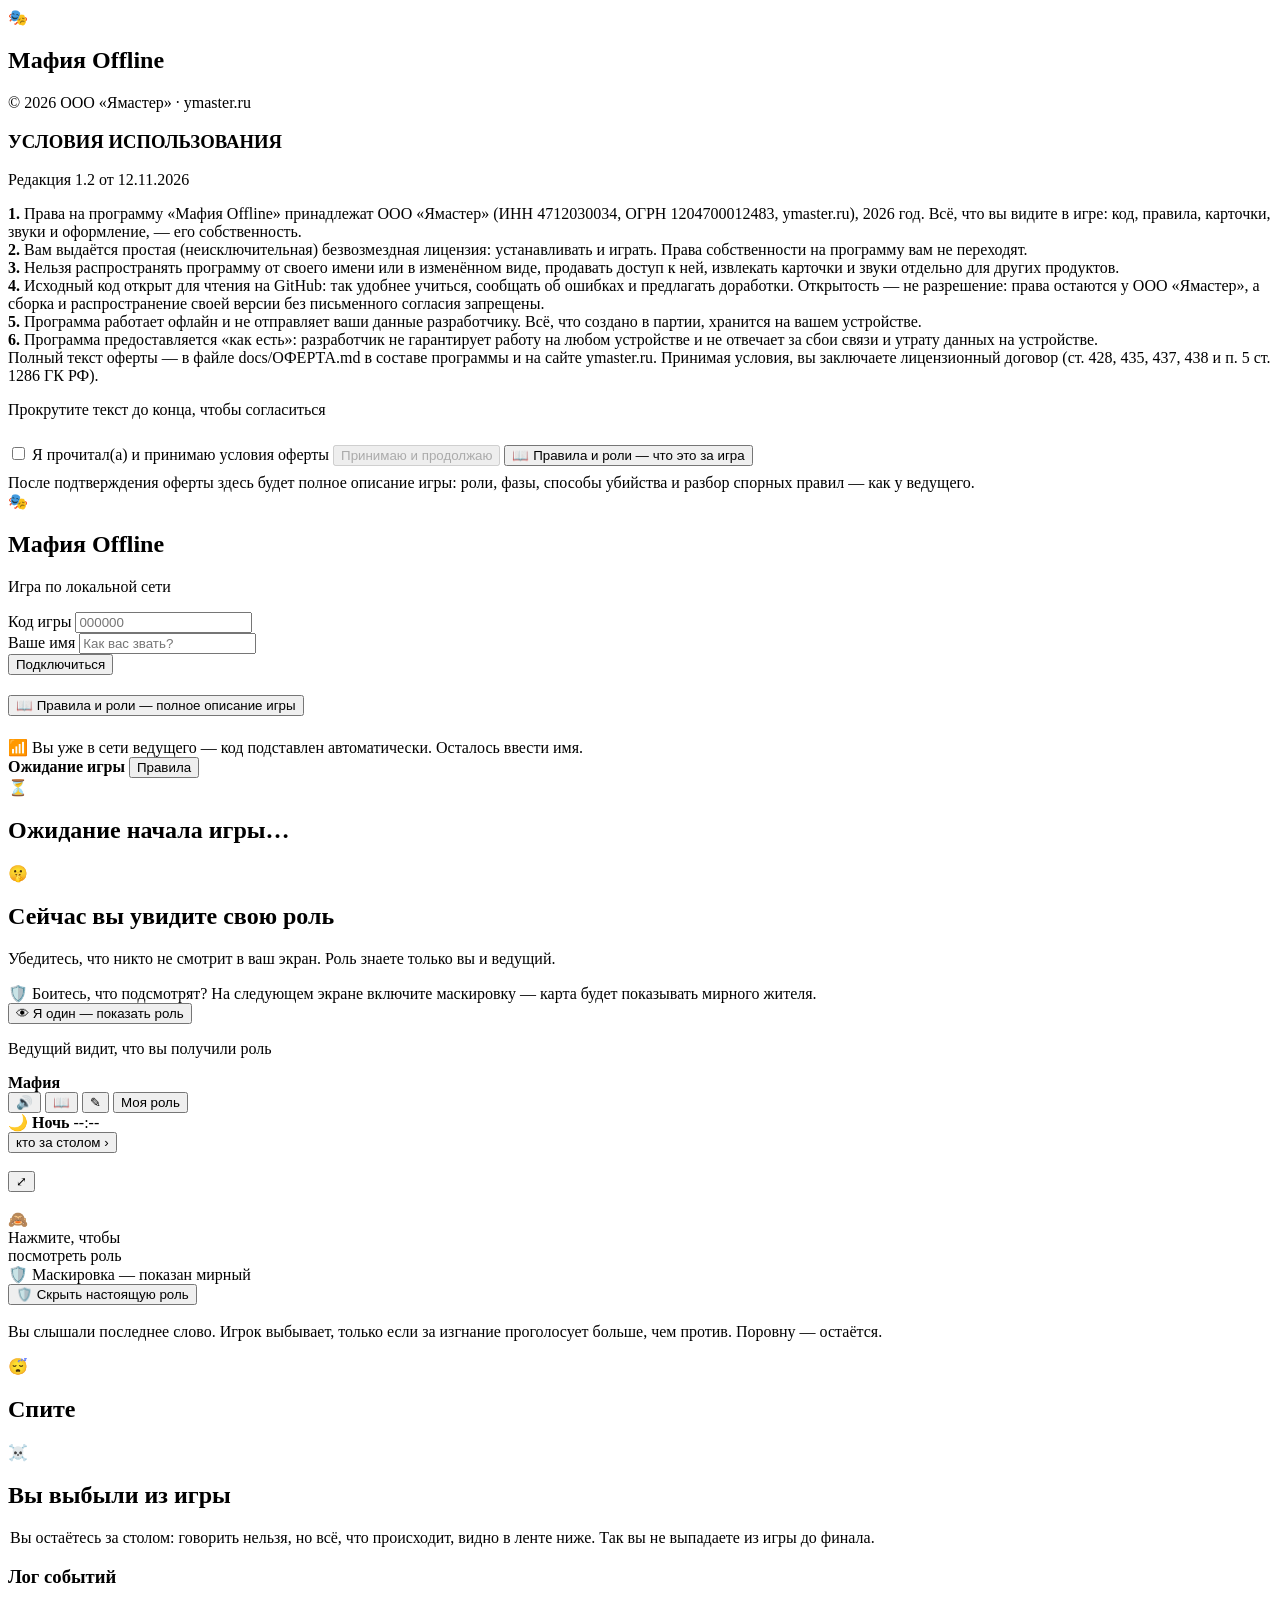
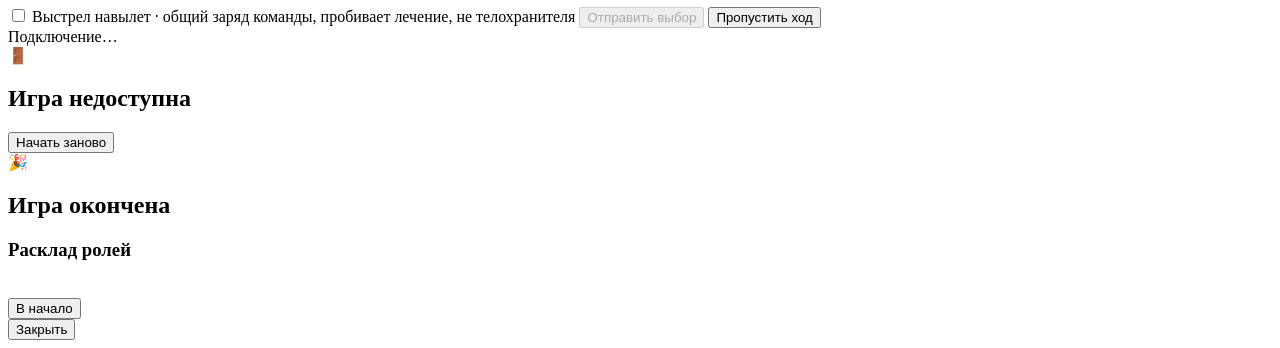
==== commit ed5b0f1b: "feat: optional shared piercing shot with private requests and persistent charge Co-authored-by: aren" ====
--- a/MafiaOffline/assets/web/index.html
+++ b/MafiaOffline/assets/web/index.html
@@ -248,6 +248,7 @@
   </div>
 
   <footer id="game-foot" class="foot hidden">
+    <label id="piercing-choice" class="hidden"><input type="checkbox" id="in-piercing"> Выстрел навылет · общий заряд команды, пробивает лечение, не телохранителя</label>
     <button id="btn-send" class="btn" disabled>Отправить выбор</button>
     <button id="btn-skip" class="btn ghost">Пропустить ход</button>
   </footer>
